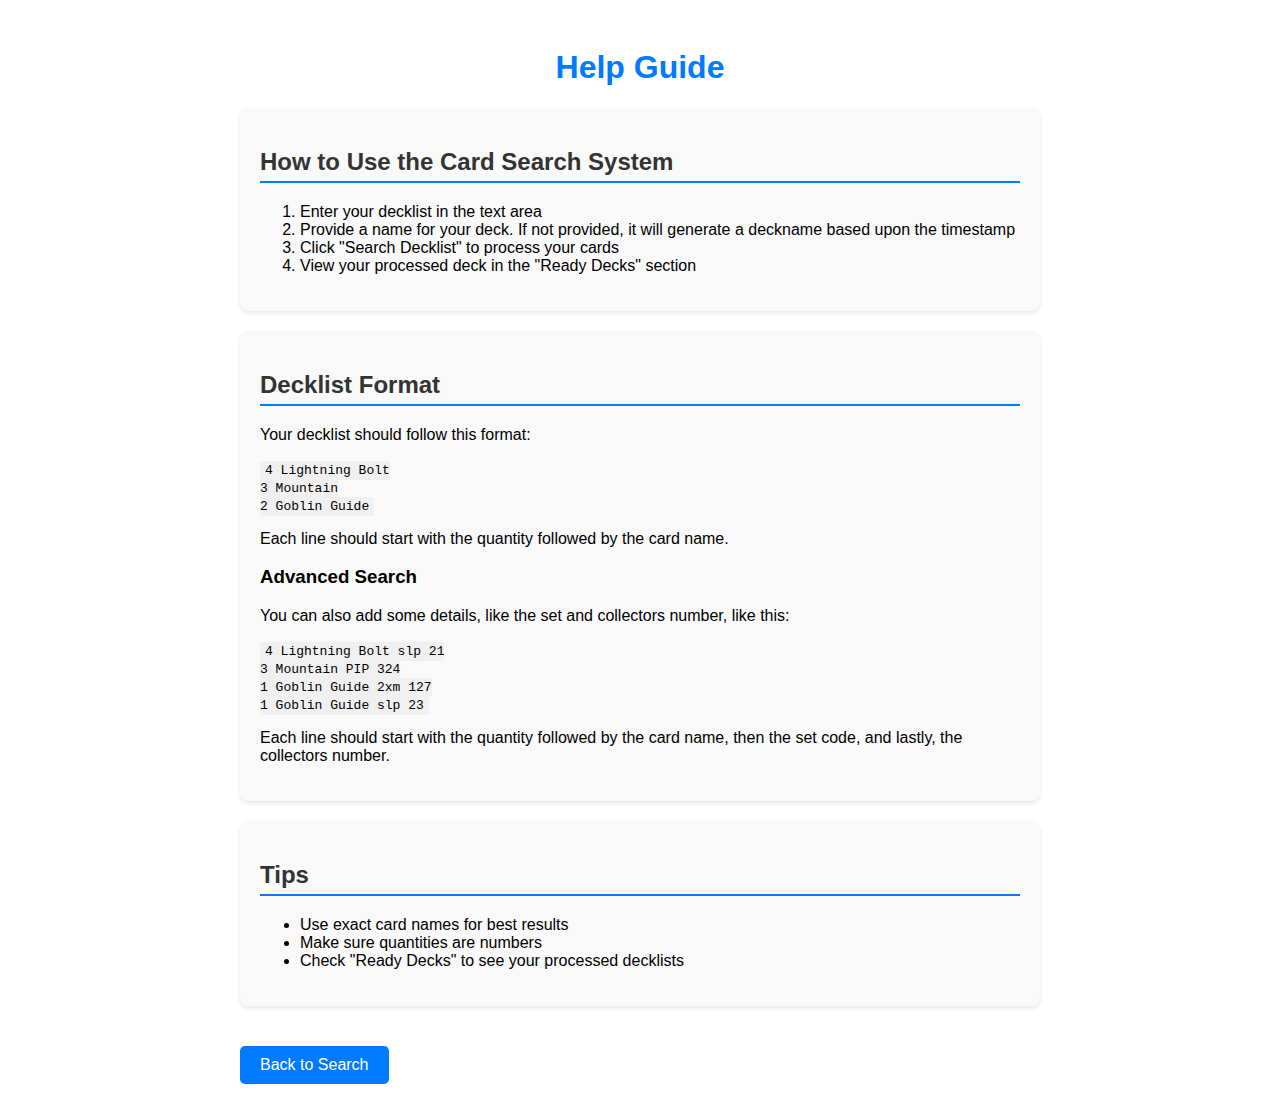
==== templates/help.html @ 2401ec23 "Release" ====
<!DOCTYPE html>
<html lang="en">
<head>
    <meta charset="UTF-8">
    <meta name="viewport" content="width=device-width, initial-scale=1.0">
    <title>Card Search System - Help</title>
    <style>
        * {
            font-family: 'Arial', sans-serif;
        }
        
        .help-container {
            max-width: 800px;
            margin: 0 auto;
            padding: 20px;
        }

        .help-section {
            background-color: #f9f9f9;
            border-radius: 8px;
            padding: 20px;
            margin-bottom: 20px;
            box-shadow: 0 2px 4px rgba(0,0,0,0.1);
        }

        h1 {
            color: #007bff;
            text-align: center;
        }

        h2 {
            color: #333;
            border-bottom: 2px solid #007bff;
            padding-bottom: 5px;
        }

        .back-button {
            display: inline-block;
            padding: 10px 20px;
            background-color: #007bff;
            color: white;
            text-decoration: none;
            border-radius: 5px;
            margin-top: 20px;
        }

        .back-button:hover {
            background-color: #0056b3;
        }

        code {
            background-color: #f0f0f0;
            padding: 2px 5px;
            border-radius: 3px;
            font-family: monospace;
        }
    </style>
</head>
<body>
    <div class="help-container">
        <h1>Help Guide</h1>
        
        <div class="help-section">
            <h2>How to Use the Card Search System</h2>
            <ol>
                <li>Enter your decklist in the text area</li>
                <li>Provide a name for your deck. If not provided, it will generate a deckname based upon the timestamp</li>
                <li>Click "Search Decklist" to process your cards</li>
                <li>View your processed deck in the "Ready Decks" section</li>
            </ol>
        </div>

        <div class="help-section">
            <h2>Decklist Format</h2>
            <p>Your decklist should follow this format:</p>
            <code>
            4 Lightning Bolt<br>
                3 Mountain<br>
                2 Goblin Guide
            </code>
            <p>Each line should start with the quantity followed by the card name.</p>
            <h3>Advanced Search</h3>
            <p>You can also add some details, like the set and collectors number, like this:</p>
            <code>4 Lightning Bolt slp 21<br>
                3 Mountain PIP 324<br>
                1 Goblin Guide 2xm 127<br>
                1 Goblin Guide slp 23
            </code>
            <p>Each line should start with the quantity followed by the card name, then the set code, and lastly, the collectors number.</p>
        </div>

        <div class="help-section">
            <h2>Tips</h2>
            <ul>
                <li>Use exact card names for best results</li>
                <li>Make sure quantities are numbers</li>
                <li>Check "Ready Decks" to see your processed decklists</li>
            </ul>
        </div>

        <a href="/" class="back-button">Back to Search</a>
    </div>
</body>
</html>
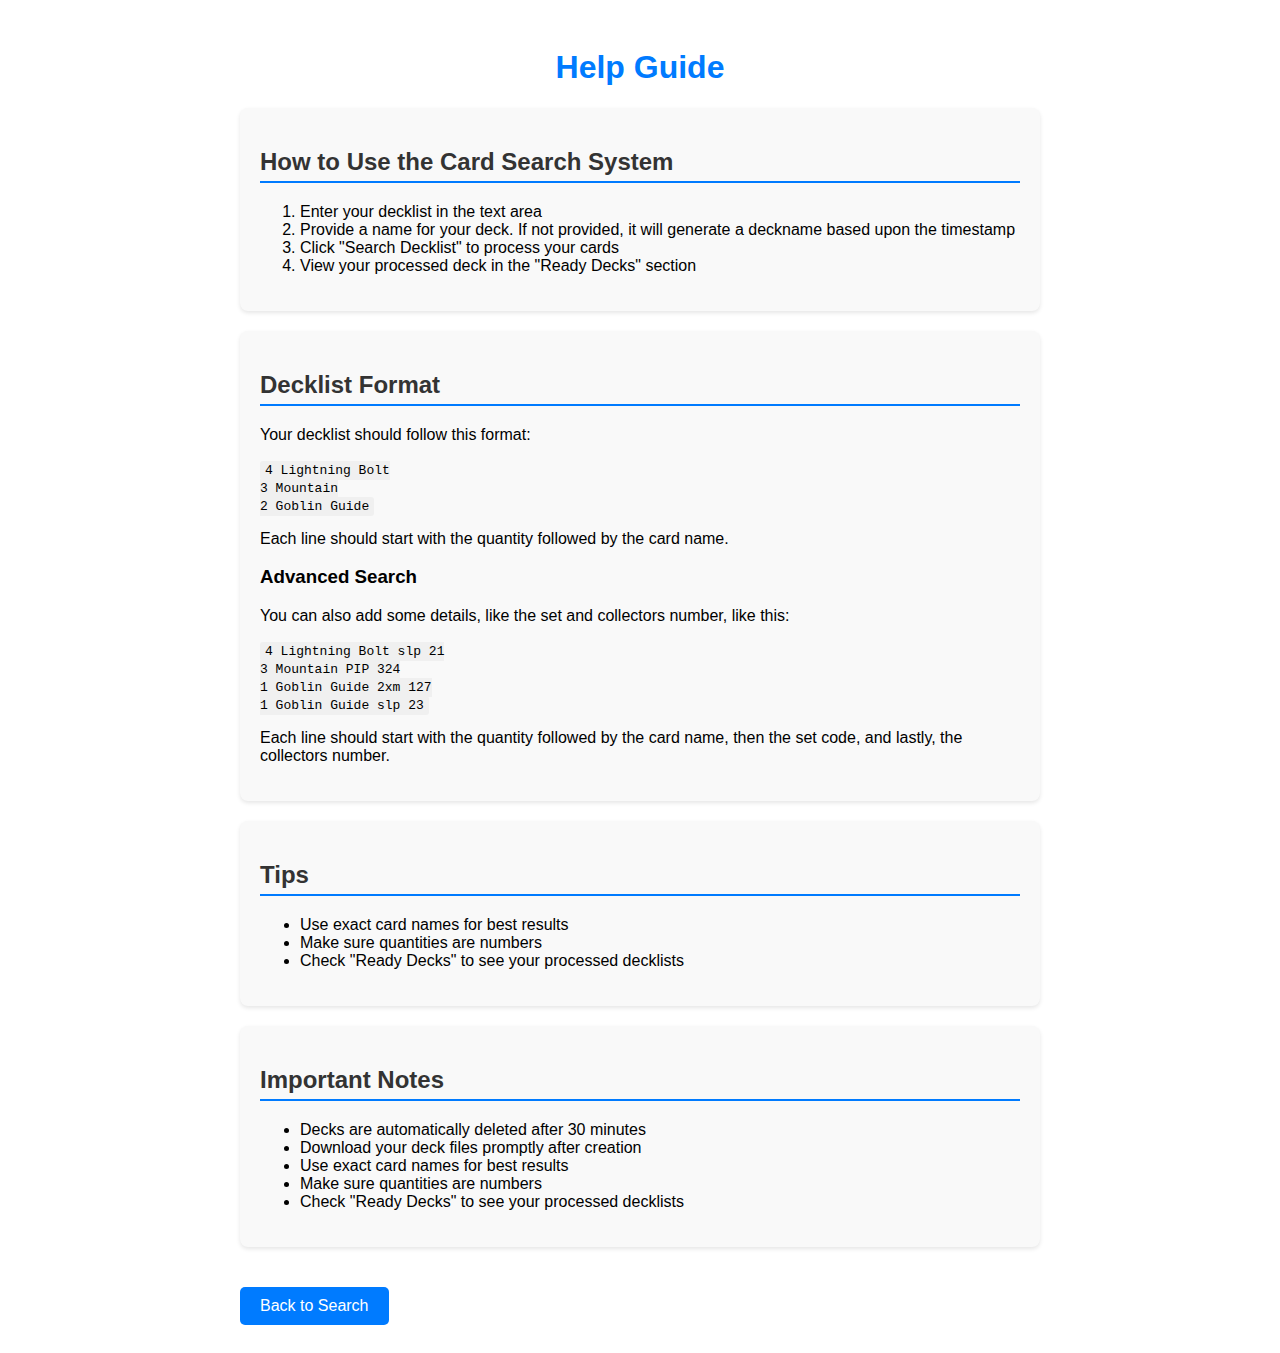
==== commit 4d36bf89: "Adding cleanup tool and adding the deck name in the deck info file." ====
--- a/templates/help.html
+++ b/templates/help.html
@@ -98,6 +98,17 @@
             </ul>
         </div>
 
+        <div class="help-section">
+            <h2>Important Notes</h2>
+            <ul>
+                <li>Decks are automatically deleted after 30 minutes</li>
+                <li>Download your deck files promptly after creation</li>
+                <li>Use exact card names for best results</li>
+                <li>Make sure quantities are numbers</li>
+                <li>Check "Ready Decks" to see your processed decklists</li>
+            </ul>
+        </div>
+
         <a href="/" class="back-button">Back to Search</a>
     </div>
 </body>
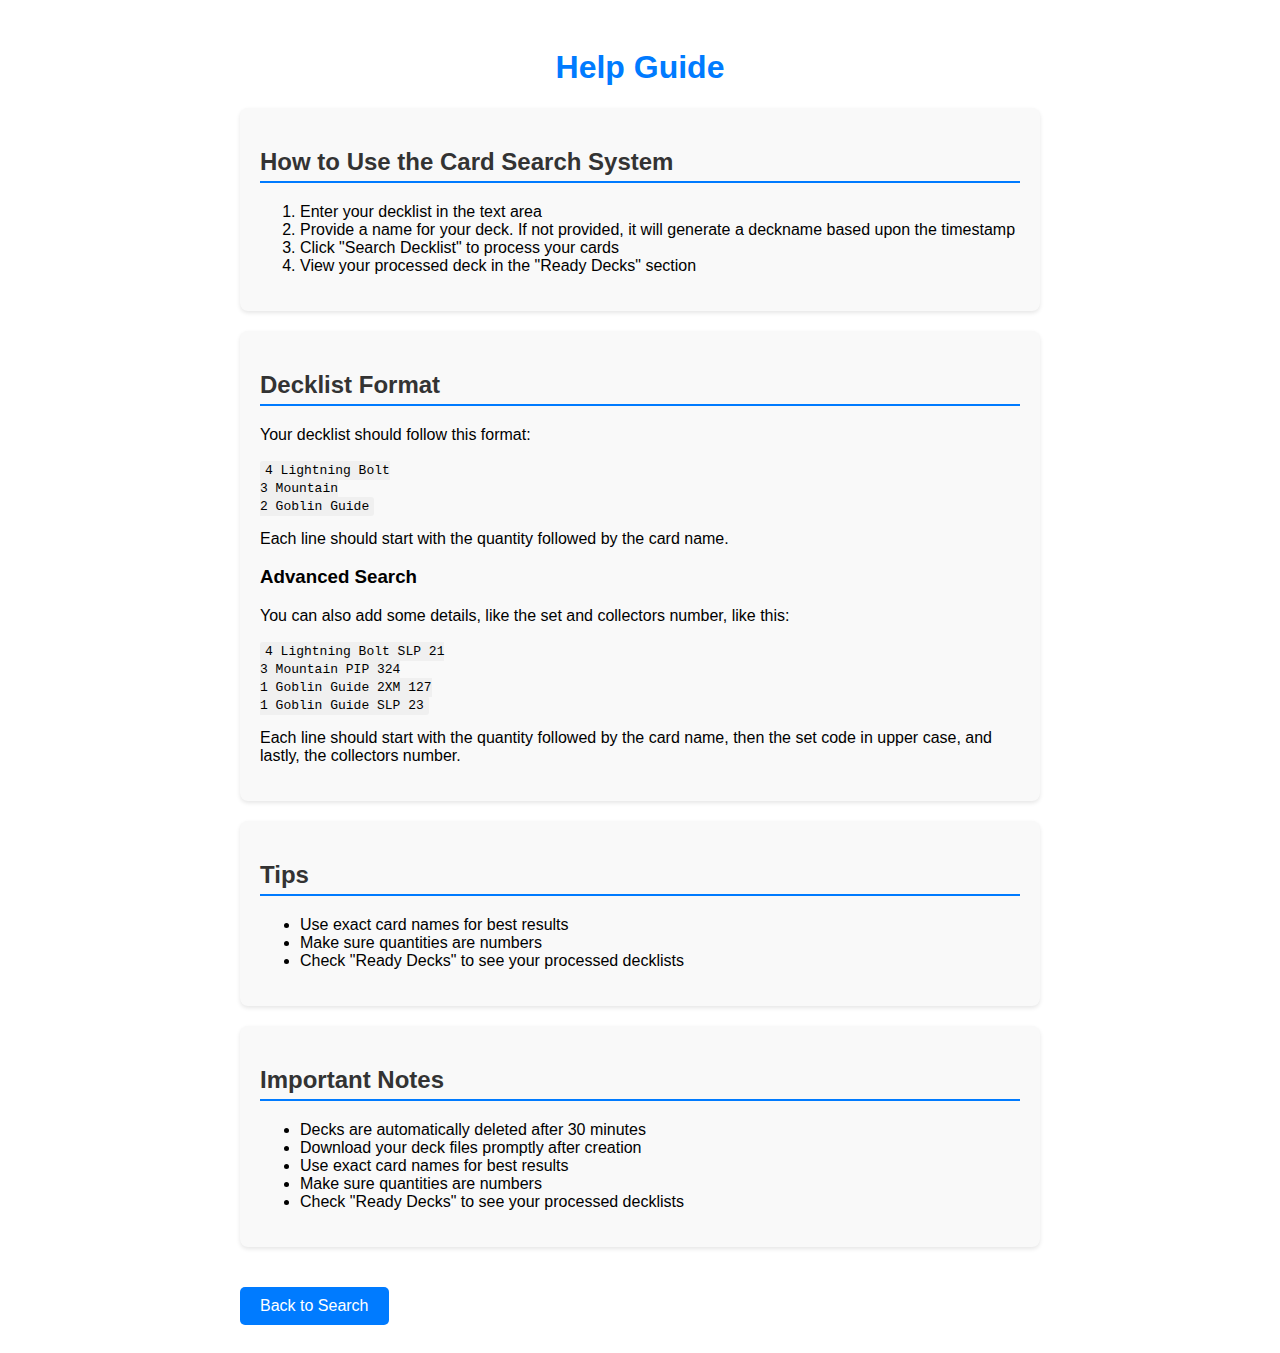
==== commit 7b33cc85: "Fixed Typo" ====
--- a/templates/help.html
+++ b/templates/help.html
@@ -81,12 +81,12 @@
             <p>Each line should start with the quantity followed by the card name.</p>
             <h3>Advanced Search</h3>
             <p>You can also add some details, like the set and collectors number, like this:</p>
-            <code>4 Lightning Bolt slp 21<br>
+            <code>4 Lightning Bolt SLP 21<br>
                 3 Mountain PIP 324<br>
-                1 Goblin Guide 2xm 127<br>
-                1 Goblin Guide slp 23
+                1 Goblin Guide 2XM 127<br>
+                1 Goblin Guide SLP 23
             </code>
-            <p>Each line should start with the quantity followed by the card name, then the set code, and lastly, the collectors number.</p>
+            <p>Each line should start with the quantity followed by the card name, then the set code in upper case, and lastly, the collectors number.</p>
         </div>
 
         <div class="help-section">
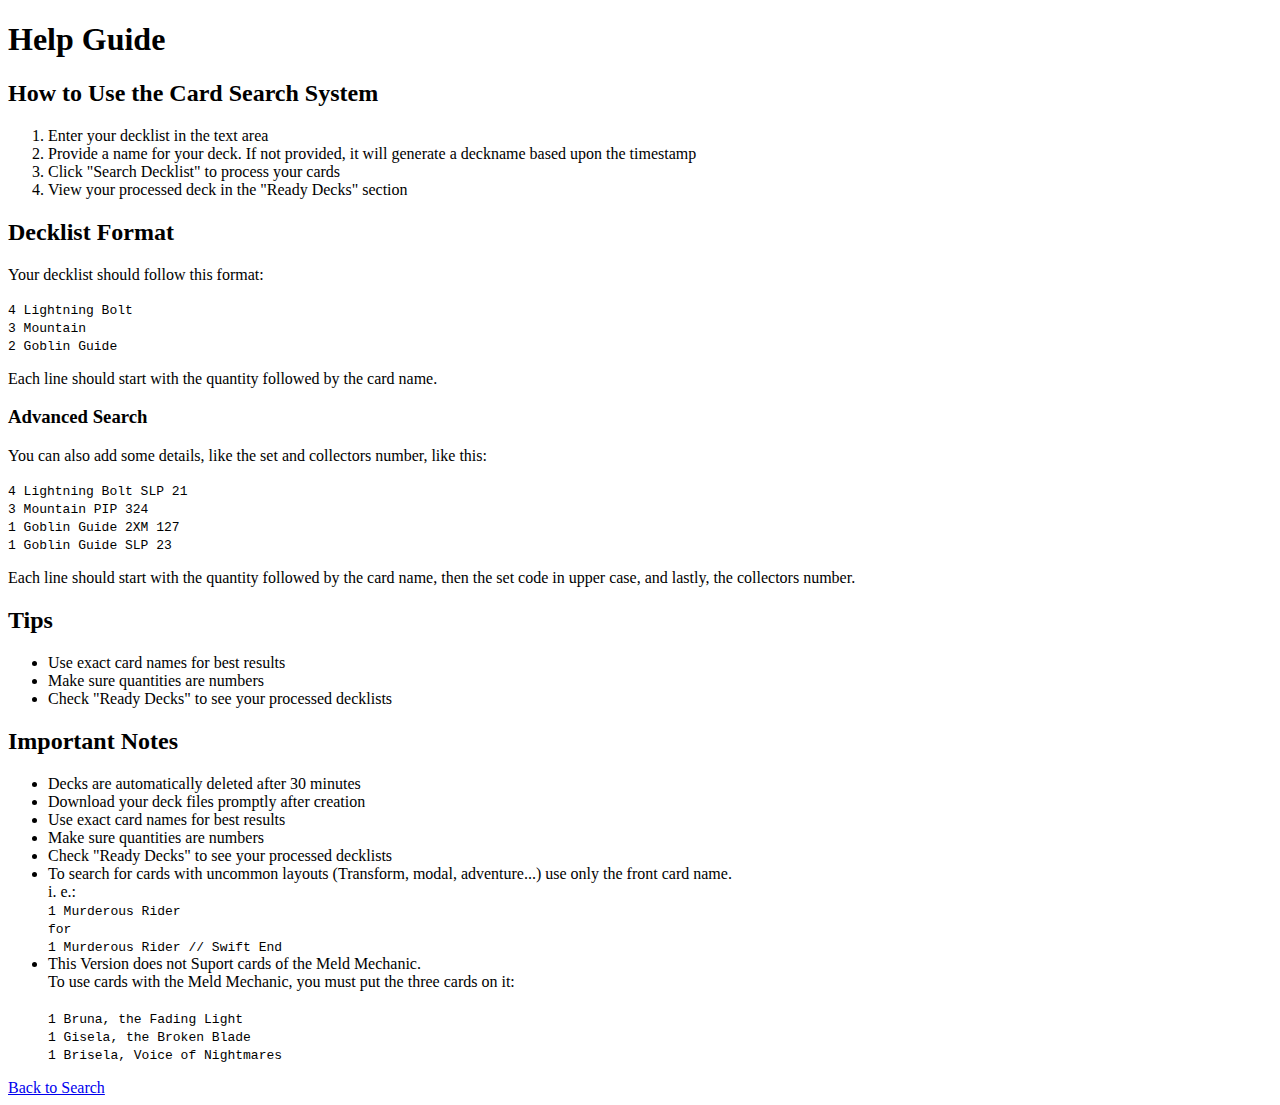
==== commit 90dcf46b: "Adding some format fixes, bug fixes, adding static files" ====
--- a/templates/help.html
+++ b/templates/help.html
@@ -4,57 +4,7 @@
     <meta charset="UTF-8">
     <meta name="viewport" content="width=device-width, initial-scale=1.0">
     <title>Card Search System - Help</title>
-    <style>
-        * {
-            font-family: 'Arial', sans-serif;
-        }
-        
-        .help-container {
-            max-width: 800px;
-            margin: 0 auto;
-            padding: 20px;
-        }
-
-        .help-section {
-            background-color: #f9f9f9;
-            border-radius: 8px;
-            padding: 20px;
-            margin-bottom: 20px;
-            box-shadow: 0 2px 4px rgba(0,0,0,0.1);
-        }
-
-        h1 {
-            color: #007bff;
-            text-align: center;
-        }
-
-        h2 {
-            color: #333;
-            border-bottom: 2px solid #007bff;
-            padding-bottom: 5px;
-        }
-
-        .back-button {
-            display: inline-block;
-            padding: 10px 20px;
-            background-color: #007bff;
-            color: white;
-            text-decoration: none;
-            border-radius: 5px;
-            margin-top: 20px;
-        }
-
-        .back-button:hover {
-            background-color: #0056b3;
-        }
-
-        code {
-            background-color: #f0f0f0;
-            padding: 2px 5px;
-            border-radius: 3px;
-            font-family: monospace;
-        }
-    </style>
+    <link rel="stylesheet" href="{{ url_for('static', filename='styles.css') }}">
 </head>
 <body>
     <div class="help-container">
@@ -106,6 +56,17 @@
                 <li>Use exact card names for best results</li>
                 <li>Make sure quantities are numbers</li>
                 <li>Check "Ready Decks" to see your processed decklists</li>
+                <li>To search for cards with uncommon layouts (Transform, modal, adventure...) use only the front card name. <br>i. e.:
+                    <code>
+                       <br>1 Murderous Rider<br> for <br>1 Murderous Rider // Swift End 
+                    </code>
+                     </li>
+                <li>This Version does not Suport cards of the Meld Mechanic. <br>To use cards with the Meld Mechanic, you must put the three cards on it:<br>
+                    <code>
+                        <br>1 Bruna, the Fading Light
+                        <br>1 Gisela, the Broken Blade
+                        <br>1 Brisela, Voice of Nightmares
+                    </code></li>
             </ul>
         </div>
 
